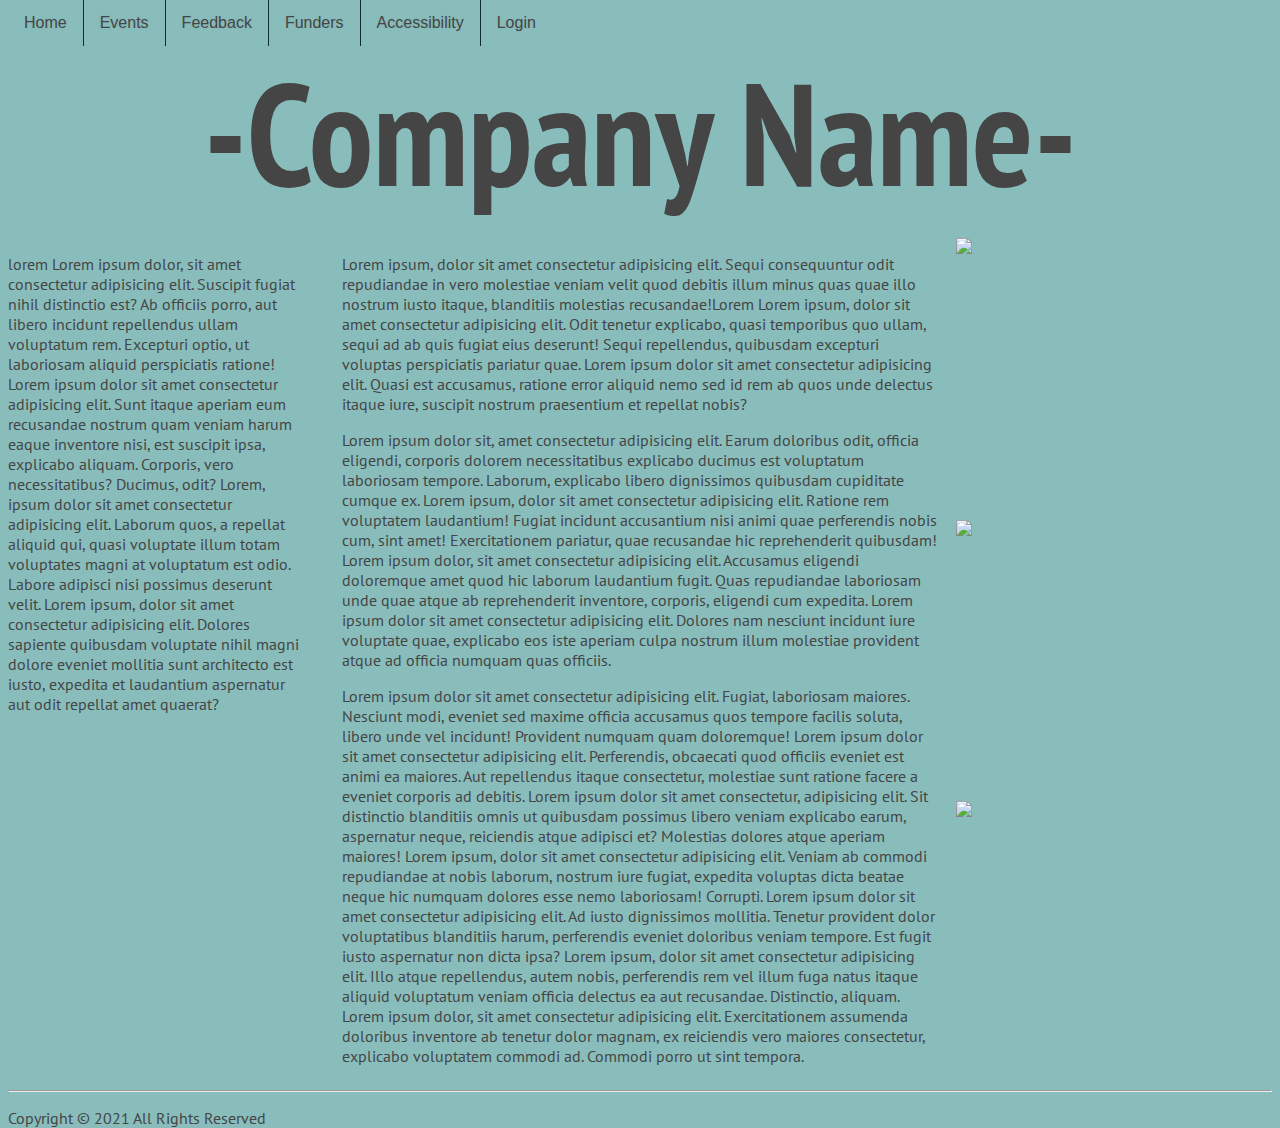
==== webdev/index.html @ 019388ef "stage" ====
<!DOCTYPE html>
<html>
    <head>
        <link rel="stylesheet" href="style.css"/>
        <script src="script.js"></script>
        <style>
          @import url('https://fonts.googleapis.com/css2?family=PT+Sans+Narrow&display=swap');
        </style>
        <style>
          @import url('https://fonts.googleapis.com/css2?family=PT+Sans&display=swap');
          </style>

    </head>

    <body>
        <ul>
            <li><a href="index.html">Home</a></li>
            <li><a href="events.html">Events</a></li>
            <li><a href="feedback.html">Feedback</a></li>
            <li><a href="funders.html">Funders</a></li>
            <li><a href="access.html">Accessibility</a></li>
            <li><a href="login.html">Login</a></li>
        </ul>
        

        
        <br>
        <h1>-Company Name-</h1>

        <div class="grid-container">
            <div class="main">
              <p>Lorem ipsum, dolor sit amet consectetur adipisicing elit. Sequi consequuntur odit repudiandae in vero molestiae veniam velit quod debitis illum minus quas quae illo nostrum iusto itaque, blanditiis molestias recusandae!Lorem Lorem ipsum, dolor sit amet consectetur adipisicing elit. Odit tenetur explicabo, quasi temporibus quo ullam, sequi ad ab quis fugiat eius deserunt! Sequi repellendus, quibusdam excepturi voluptas perspiciatis pariatur quae. Lorem ipsum dolor sit amet consectetur adipisicing elit. Quasi est accusamus, ratione error aliquid nemo sed id rem ab quos unde delectus itaque iure, suscipit nostrum praesentium et repellat nobis? </p>
              <p>Lorem ipsum dolor sit, amet consectetur adipisicing elit. Earum doloribus odit, officia eligendi, corporis dolorem necessitatibus explicabo ducimus est voluptatum laboriosam tempore. Laborum, explicabo libero dignissimos quibusdam cupiditate cumque ex. Lorem ipsum, dolor sit amet consectetur adipisicing elit. Ratione rem voluptatem laudantium! Fugiat incidunt accusantium nisi animi quae perferendis nobis cum, sint amet! Exercitationem pariatur, quae recusandae hic reprehenderit quibusdam! Lorem ipsum dolor, sit amet consectetur adipisicing elit. Accusamus eligendi doloremque amet quod hic laborum laudantium fugit. Quas repudiandae laboriosam unde quae atque ab reprehenderit inventore, corporis, eligendi cum expedita. Lorem ipsum dolor sit amet consectetur adipisicing elit. Dolores nam nesciunt incidunt iure voluptate quae, explicabo eos iste aperiam culpa nostrum illum molestiae provident atque ad officia numquam quas officiis.</p>
              <p>Lorem ipsum dolor sit amet consectetur adipisicing elit. Fugiat, laboriosam maiores. Nesciunt modi, eveniet sed maxime officia accusamus quos tempore facilis soluta, libero unde vel incidunt! Provident numquam quam doloremque! Lorem ipsum dolor sit amet consectetur adipisicing elit. Perferendis, obcaecati quod officiis eveniet est animi ea maiores. Aut repellendus itaque consectetur, molestiae sunt ratione facere a eveniet corporis ad debitis. Lorem ipsum dolor sit amet consectetur, adipisicing elit. Sit distinctio blanditiis omnis ut quibusdam possimus libero veniam explicabo earum, aspernatur neque, reiciendis atque adipisci et? Molestias dolores atque aperiam maiores! Lorem ipsum, dolor sit amet consectetur adipisicing elit. Veniam ab commodi repudiandae at nobis laborum, nostrum iure fugiat, expedita voluptas dicta beatae neque hic numquam dolores esse nemo laboriosam! Corrupti. Lorem ipsum dolor sit amet consectetur adipisicing elit. Ad iusto dignissimos mollitia. Tenetur provident dolor voluptatibus blanditiis harum, perferendis eveniet doloribus veniam tempore. Est fugit iusto aspernatur non dicta ipsa? Lorem ipsum, dolor sit amet consectetur adipisicing elit. Illo atque repellendus, autem nobis, perferendis rem vel illum fuga natus itaque aliquid voluptatum veniam officia delectus ea aut recusandae. Distinctio, aliquam. Lorem ipsum dolor, sit amet consectetur adipisicing elit. Exercitationem assumenda doloribus inventore ab tenetur dolor magnam, ex reiciendis vero maiores consectetur, explicabo voluptatem commodi ad. Commodi porro ut sint tempora.</p>
            </div>
            <div class="right1">
              <img src="img/engaged.jpg" class="seminar-img-exception">
            </div>
            <div class="right2">
              <img src="img/language.jpg" class="seminar-img">
            </div>
            <div class="right3">
              <img src="img/seminar.jpg"  class="seminar-img">
            </div>
            <div class="left">
                <p>lorem Lorem ipsum dolor, sit amet consectetur adipisicing elit. Suscipit fugiat nihil distinctio est? Ab officiis porro, aut libero incidunt repellendus ullam voluptatum rem. Excepturi optio, ut laboriosam aliquid perspiciatis ratione! Lorem ipsum dolor sit amet consectetur adipisicing elit. Sunt itaque aperiam eum recusandae nostrum quam veniam harum eaque inventore nisi, est suscipit ipsa, explicabo aliquam. Corporis, vero necessitatibus? Ducimus, odit? Lorem, ipsum dolor sit amet consectetur adipisicing elit. Laborum quos, a repellat aliquid qui, quasi voluptate illum totam voluptates magni at voluptatum est odio. Labore adipisci nisi possimus deserunt velit. Lorem ipsum, dolor sit amet consectetur adipisicing elit. Dolores sapiente quibusdam voluptate nihil magni dolore eveniet mollitia sunt architecto est iusto, expedita et laudantium aspernatur aut odit repellat amet quaerat?</p>
            </div>
          </div>
     
            <!-- Site footer -->
    <footer class="site-footer">
        <div>
          <div class="row">
          </div>
          <hr>
        </div>
        <div>
          <div class="row">
            <div>
              <p class="copyright-text">Copyright &copy; 2021 All Rights Reserved</p>
              
            </div>
          </div>
        </div>
    </footer>
        
        
    </body>
</html>
---- webdev/style.css ----
html{
  /*background: rgb(255,255,255);
  background: linear-gradient(180deg, rgba(255,255,255,1) 0%, rgba(255,255,255,1) 46%, rgba(250,218,255,1) 100%);
  */
    box-sizing: border-box;
    height: 100%;
    width: 100%;
    background: #88bdbc;
    
}

.survey-body{
  background: white;
}


 
 h1{
    font-family: 'PT Sans Narrow', sans-serif;
     color: #454545;
     text-align: center;
     margin-top: 1%;
     margin-bottom: 1%;
     font-size: 9em;
 }
 
 .grid-container {
    display: grid;
    grid-template-columns: 1fr 1fr 1fr 1fr;
    grid-template-rows: 1fr 1fr 1fr;
    gap: 0px 0px;
    grid-template-areas:
      "left main main right1"
      "left main main right2"
      "left main main right3";
  }
  .main {
     grid-area: main;
     margin-left: 2vh; 
     margin-right: 2vh;
  }
  .right1 { grid-area: right1; }
  .right2 { grid-area: right2; }
  .right3 { grid-area: right3; }
  .left {
     grid-area: left;
     margin-right: 2vh; 
  }

.seminar-img-exception{
    width: 100%;
    height: auto;

}

.seminar-img{
    width: 100%;
    height: auto;
}

 p{
  font-family: 'PT Sans', sans-serif;
    color: #454545;
 }
 
 ul{
     list-style-type: none;
     margin: 0;
     padding: 0;
     overflow: hidden;
     background-color: #88bdbc;
 
     position: fixed;
     top: 0;
     width: 100%;
 }
 
 li{
    font-family: 'Ubuntu', sans-serif;
     float: left;
     border-right: 1px solid #112d32;
 }
 
 li:last-child{
     border-right: none;
 }
 
 li a{
     display: block;
     color: #454545;
     text-align: center;
     padding: 14px 16px;
     text-decoration: none;
 }
 
 li a:hover{
     background-color: #254e58;
     color: white;
 }
 
 .active{
     background-color: #4caf50;
 }

.adminlogin{
    background-color: #F3EBF6;
    font-family: 'Ubuntu', sans-serif;
}

.login_container{
    background-color: #FFFFFF;
    width: 400px;
    height: 400px;
    margin: 7em auto;
    border-radius: 1.5em;
    box-shadow: 0px 11px 35px 2px rgba(0, 0, 0, 0.14);
}

.sign{
    padding-top: 40px;
    color: #8C55AA;
    font-family: 'Ubuntu', sans-serif;
    font-weight: bold;
    font-size: 23px;
}

.username{
    width: 76%;
    color: rgb(38, 50, 56);
    font-weight: 700;
    font-size: 14px;
    letter-spacing: 1px;
    background: rgba(136, 126, 126, 0.04);
    padding: 10px 20px;
    border: none;
    border-radius: 20px;
    outline: none;
    box-sizing: border-box;
    border: 2px solid rgba(0, 0, 0, 0.02);
    margin-bottom: 50px;
    margin-left: 46px;
    text-align: center;
    margin-bottom: 27px;
    font-family: 'Ubuntu', sans-serif;
}

form.loginform{
    padding-top: 40px;
}

.password{
    width: 76%;
    color: rgb(38, 50, 56);
    font-weight: 700;
    font-size: 14px;
    letter-spacing: 1px;
    background: rgba(136, 126, 126, 0.04);
    padding: 10px 20px;
    border: none;
    border-radius: 20px;
    outline: none;
    box-sizing: border-box;
    border: 2px solid rgba(0, 0, 0, 0.02);
    margin-bottom: 50px;
    margin-left: 46px;
    text-align: center;
    margin-bottom: 27px;
    font-family: 'Ubuntu', sans-serif;
}

.username:focus, .password:focus{
    border: 2px solid rgba(0, 0, 0, 0.18) !important;
}

.submit{
    cursor: pointer;
    border-radius: 5em;
    color: #fff;
    background: linear-gradient(to right, #9C27B0, #E040FB);
    border: 0;
    padding-left: 40px;
    padding-right: 40px;
    padding-bottom: 10px;
    padding-top: 10px;
    font-family: 'Ubuntu', sans-serif;
    margin-left: 35%;
    font-size: 13px;
    box-shadow: 0 0 20px 1px rgba(0, 0, 0, 0.04);
}

.forgot{
    text-shadow: 0px 0px 3px rgba(117, 117, 117, 0.12);
    color: #E1BEE7;
    padding-top: 15px;
}

a{
    text-shadow: 0px 0px 3px rgba(117, 117, 117, 0.12);
        color: #E1BEE7;
        padding-top: 15px;
}

/*      EVENT BUTTONS       */


.buttons{
    display: flex;
    flex-direction: row;
    flex-wrap: wrap;
    justify-content: center;
    text-align: center;
    width: 100%;
    height: 100%;
    margin: 0 auto;
}

.container {
    align-items: center;
    display: flex;
    flex-direction: column;
    justify-content: center;
    text-align: center;
    
    padding:  40px 0px;
    width: 240px;
  }

.btn {
    letter-spacing: 0.1em;
    cursor: pointer;
    font-size: 14px;
    font-weight: 400;
    line-height: 45px;
    max-width: 360px;
    position: relative;
    text-decoration: none;
    text-transform: uppercase;
    width: 100%;
  }

  .btn:hover {
    text-decoration: none;
  }

  .effect01 {
    color: #FFF;
    border: 4px solid #000;
    box-shadow:0px 0px 0px 1px #000 inset;
    background-color: #000;
    overflow: hidden;
    position: relative;
    transition: all 0.3s ease-in-out;
  }

  .effect01:hover {
    border: 4px solid #666;
    background-color: #FFF;
    box-shadow:0px 0px 0px 4px #EEE inset;
  }

  .effect01 span {
    transition: all 0.2s ease-out;
    z-index: 2;
  }
  .effect01:hover span{
    letter-spacing: 0.13em;
    color: #333;
  }

  .effect01:after {
    background: #FFF;
    border: 0px solid #000;
    content: "";
    height: 155px;
    left: -75px;
    opacity: .8;
    position: absolute;
    top: -50px;
    -webkit-transform: rotate(35deg);
            transform: rotate(35deg);
    width: 50px;
    transition: all 1s cubic-bezier(0.075, 0.82, 0.165, 1);/*easeOutCirc*/
    z-index: 1;
  }
  .effect01:hover:after {
    background: #FFF;
    border: 20px solid #000;
    opacity: 0;
    left: 120%;
    -webkit-transform: rotate(40deg);
            transform: rotate(40deg);
  }
/*=============================*/

.eb{
    font-family: 'Lato', sans-serif;
    letter-spacing: .02rem;
    cursor: pointer;
    background: transparent;
    border: .5rem solid currentColor;
    padding: 1.5rem 2rem;
    font-size: 2.2rem;
    color: #06c17f;
    position: relative;
    transition: color .3s;
}

.eb:hover{
    color: pink;

}

.eb:active{
    border-width: .5rem / 2;
}

span{
    position: relative;
    z-index: 2;
}

span::before, span::after{
    content: '';
    position: absolute;
    z-index: 1;
    transition: all .3s
}



/*  FOOTER STYLE */

.footer-link{

}



/*  NAVBAR STYLE */


/*  ACC LIST */


/*  SURVEY STYLE */

.inputGroup{
    background-color: #fff;
    display: block;
    margin: 10px 0;
    position: relative;
  }
.inputGroup label {
    padding: 12px 30px;
    width: 100%;
    display: block;
    text-align: left;
    color: #3C454C;
    cursor: pointer;
    position: relative;
    z-index: 2;
    transition: color 200ms ease-in;
    overflow: hidden;
  }
.inputGroup label:before {
    width: 10px;
    height: 10px;
    border-radius: 50%;
    content: '';
    background-color: #5562eb;
    position: absolute;
    left: 50%;
    top: 50%;
    transform: translate(-50%, -50%) scale3d(1, 1, 1);
    transition: all 300ms cubic-bezier(0.4, 0, 0.2, 1);
    opacity: 0;
    z-index: -1;
  }
.inputGroup label:after {
    width: 32px;
    height: 32px;
    content: '';
    border: 2px solid #D1D7DC;
    background-color: #fff;
    background-image: url("data:image/svg+xml,%3Csvg width='32' height='32' viewBox='0 0 32 32' xmlns='http://www.w3.org/2000/svg'%3E%3Cpath d='M5.414 11L4 12.414l5.414 5.414L20.828 6.414 19.414 5l-10 10z' fill='%23fff' fill-rule='nonzero'/%3E%3C/svg%3E ");
    background-repeat: no-repeat;
    background-position: 2px 3px;
    border-radius: 50%;
    z-index: 2;
    position: absolute;
    right: 30px;
    top: 50%;
    transform: translateY(-50%);
    cursor: pointer;
    transition: all 200ms ease-in;
  }
.inputGroup input:checked ~ label {
    color: #fff;
  }
.inputGroup input:checked ~ label:before {
    transform: translate(-50%, -50%) scale3d(56, 56, 1);
    opacity: 1;
  }
.inputGroup input:checked ~ label:after {
    background-color: #54E0C7;
    border-color: #54E0C7;
  }
.inputGroup input {
    width: 32px;
    height: 32px;
    order: 1;
    z-index: 2;
    position: absolute;
    right: 30px;
    top: 50%;
    transform: translateY(-50%);
    cursor: pointer;
    visibility: hidden;
  }
.form {
    padding: 0 16px;
    max-width: 550px;
    margin: 50px auto;
    font-size: 18px;
    font-weight: 600;
    line-height: 36px;
  }
 
 
code {
    background-color: #9AA3AC;
    padding: 0 8px;
  }
  

  /*    SURVEY TEXTBOX  */

.textbox {
    position: relative;
    padding: 15px 0 0;
    margin-top: 10px;
    width: 50%;
  }

.textbox-field {
    font-family: inherit;
    width: 100%;
    border: 0;
    border-bottom: 2px solid #9b9b9b;
    outline: 0;
    font-size: 1.3rem;
    color: #000;
    padding: 7px 0;
    background: transparent;
    transition: border-color 0.2s; 
  } 

  .textbox-field::placeholder{
      color:transparent;
}

.textbox-field:placeholder-shown ~ .textbox-label{
    font-size: 1.3rem;
    cursor: text;
    top: 20px;
}

.textbox-label{
    position: absolute;
    top: 0;
    display: block;
    transition: 0.2s;
    font-size: 1rem;
    color: #9b9b9b;
  }

.textbox-field:focus ~ .textbox-label{
    position: absolute;
  top: 0;
  display: block;
  transition: 0.2s;
  font-size: 1rem;
  color: #11998e;
  font-weight: 700;

    }

.textbox-field:required, .textbox-field:invalid {
        box-shadow: none;
      }


.ol-acc{
    list-style: none;
    counter-reset: steps;
}      
.ol-acc .list-acc{
    counter-increment: steps;

}

.ol-acc .list-acc::before{
    content: counter(steps);
  margin-right: 0.5rem;
  background: #ff6f00;
  color: white;
  width: 1.2em;
  height: 1.2em;
  border-radius: 50%;
  display: inline-grid;
  place-items: center;
  line-height: 1.2em;
}

.ol-acc .ol-acc .list-acc::before{
    background: darkorchid;
}
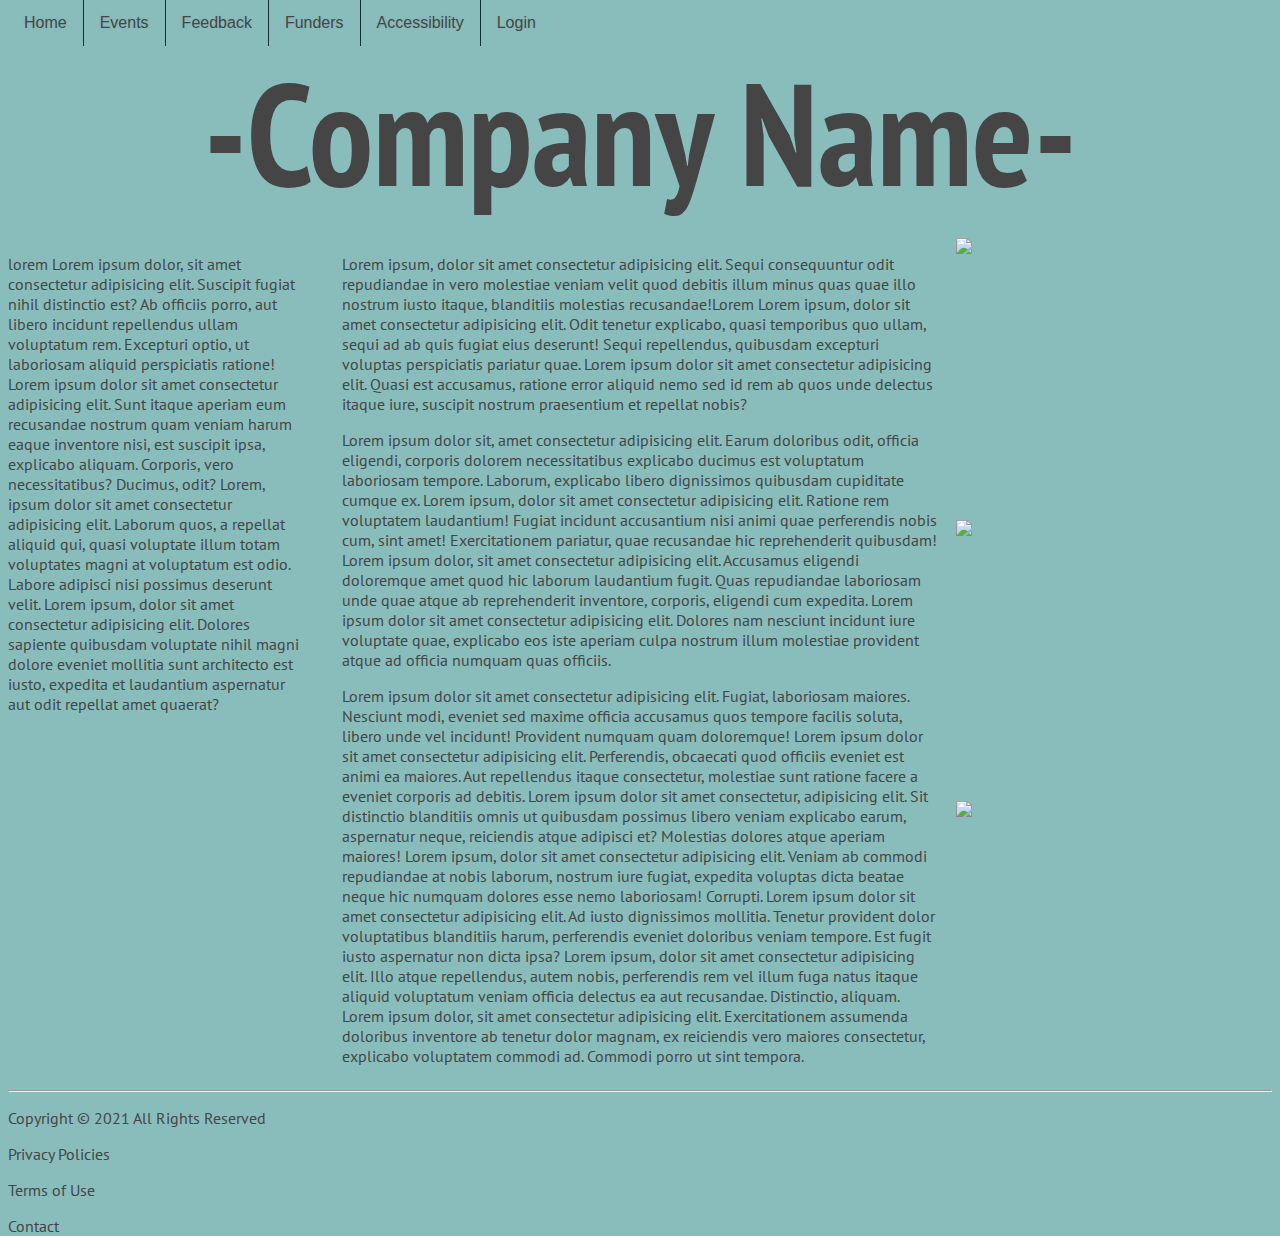
==== commit 2161cec2: "Update index.html" ====
--- a/webdev/index.html
+++ b/webdev/index.html
@@ -25,7 +25,10 @@
 
         
         <br>
-        <h1>-Company Name-</h1>
+        <div class="page-title">
+          <h1>-Company Name-</h1>
+        </div>
+        
 
         <div class="grid-container">
             <div class="main">
@@ -58,7 +61,11 @@
           <div class="row">
             <div>
               <p class="copyright-text">Copyright &copy; 2021 All Rights Reserved</p>
-              
+              <div class="bottom-footer">
+                <p class="footer-link">Privacy Policies</p>
+                <p class="footer-link">Terms of Use</p>
+                <p class="footer-link">Contact</p>
+              </div>
             </div>
           </div>
         </div>
@@ -66,4 +73,4 @@
         
         
     </body>
-</html>+</html>
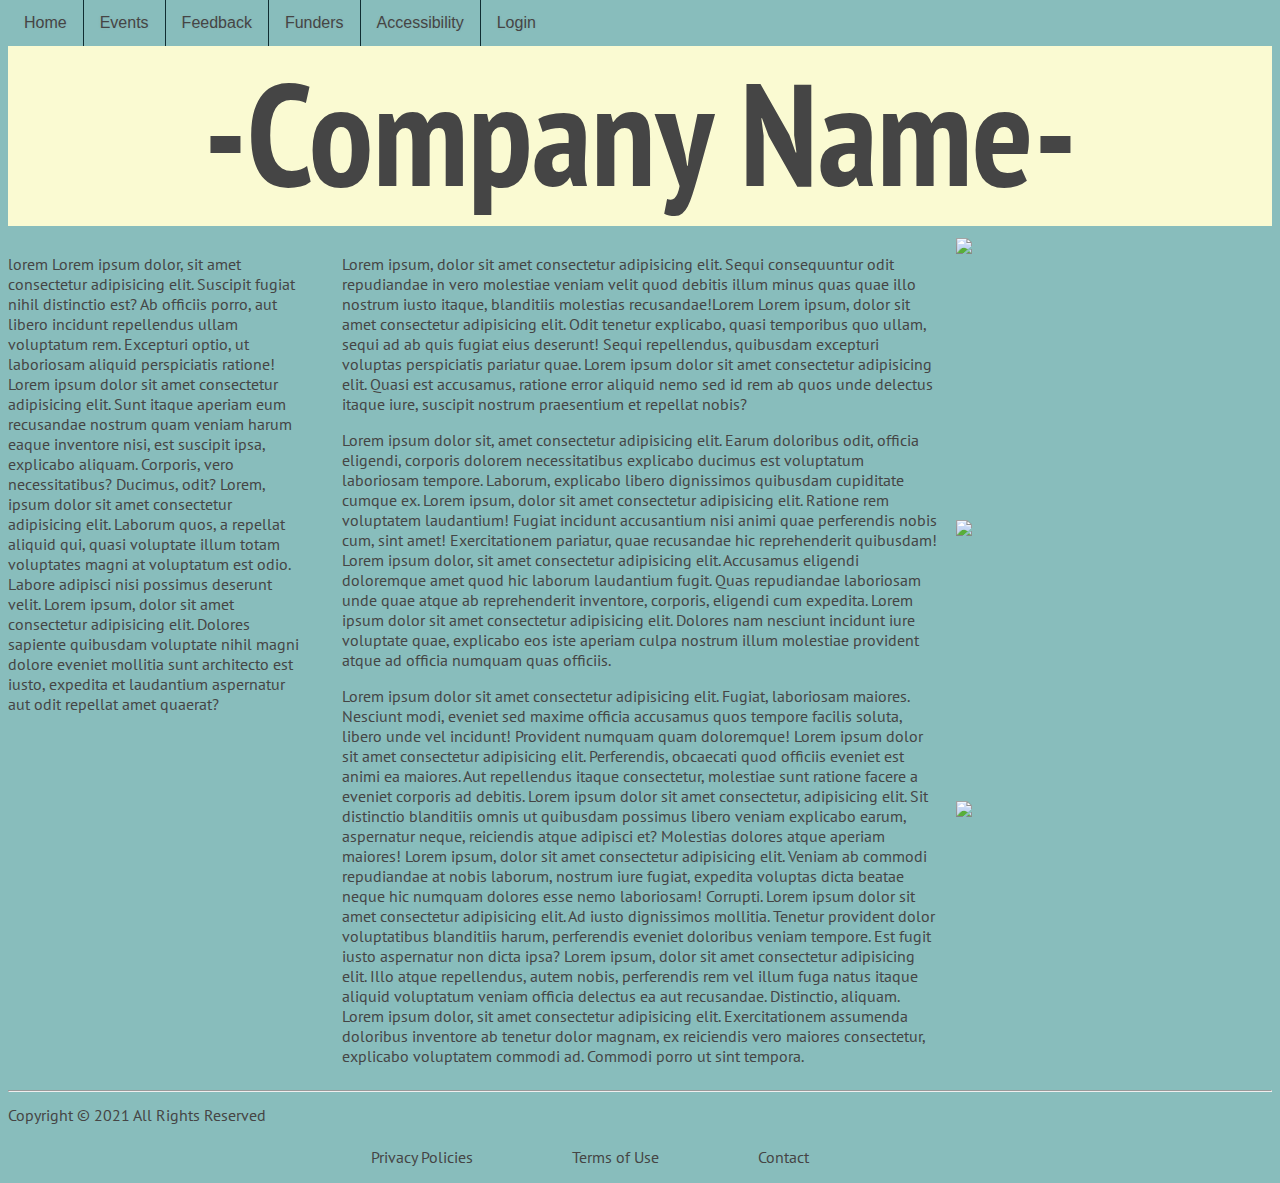
==== commit 14540bda: "G" ====
--- a/webdev/index.html
+++ b/webdev/index.html
@@ -73,4 +73,4 @@
         
         
     </body>
-</html>
+</html>--- a/webdev/style.css
+++ b/webdev/style.css
@@ -1,30 +1,210 @@
+/*  ======================
+    HTML ELEMENTS
+    ======================  */
+
 html{
-  /*background: rgb(255,255,255);
-  background: linear-gradient(180deg, rgba(255,255,255,1) 0%, rgba(255,255,255,1) 46%, rgba(250,218,255,1) 100%);
-  */
     box-sizing: border-box;
     height: 100%;
     width: 100%;
     background: #88bdbc;
-    
-}
-
-.survey-body{
-  background: white;
-}
-
-
+}
+
+p{
+  font-family: 'PT Sans', sans-serif;
+  color: #454545;
+}
+
+h1{
+  font-family: 'PT Sans Narrow', sans-serif;
+   color: #454545;
+   text-align: center;
+   margin-top: 1%;
+   margin-bottom: 1%;
+   font-size: 9em;
+}
+
+h2{
+
+}
+
+h3{
+  font-family: 'Questrial', sans-serif;
+}
+
+/*  ======================
+    NAVIGATION BAR ON TOP OF PAGES
+    ======================    */
+
+
+ul{
+  list-style-type: none;
+  margin: 0;
+  padding: 0;
+  overflow: hidden;
+    background-color: #88bdbc;
+  
+  position: fixed;
+  top: 0;
+  width: 100%;
+  }
+  
+  li{
+     font-family: 'Ubuntu', sans-serif;
+      float: left;
+      border-right: 1px solid #112d32;
+  }
+  
+  li:last-child{
+      border-right: none;
+  }
+  
+  li a{
+      display: block;
+      color: #454545;
+      text-align: center;
+      padding: 14px 16px;
+      text-decoration: none;
+  }
+  
+  li a:hover{
+      background-color: #254e58;
+      color: white;
+  }
  
- h1{
-    font-family: 'PT Sans Narrow', sans-serif;
-     color: #454545;
-     text-align: center;
-     margin-top: 1%;
-     margin-bottom: 1%;
-     font-size: 9em;
- }
+  /*  ===============
+      PAGE TITLES 
+      ===============
+                      */
+
+  .page-title{
+    background-color: lightgoldenrodyellow;
+  }
+
+  /*  ==============
+      PAGE FOOTERS
+      ==============
+                      */
+
+  .site-footer{
+  
+}
+
+.copyright-text{
+  margin-bottom: 1%;
+  margin-top: 1%;
+
+}
+.footer-link{
+  
+  margin-top: 1%;
+  display: inline-block;
+  margin-left: 5%;
+  margin-right: 5%;
+
+}
+
+.bottom-footer{
+  margin-left: 25%;
+}
+
+
+/*  ===============
+    BUTTONS ON EVENT PAGE
+    ===============       */
+
+    .buttons{
+      display: flex;
+      flex-direction: row;
+      flex-wrap: wrap;
+      justify-content: center;
+      text-align: center;
+      width: 100%;
+      height: 100%;
+      margin: 0 auto;
+  }
+  
+  .container {
+      align-items: center;
+      display: flex;
+      flex-direction: column;
+      justify-content: center;
+      text-align: center;
+      
+      padding:  40px 0px;
+      width: 240px;
+    }
+  
+  .btn {
+      letter-spacing: 0.1em;
+      cursor: pointer;
+      font-size: 14px;
+      font-weight: 400;
+      line-height: 45px;
+      max-width: 360px;
+      position: relative;
+      text-decoration: none;
+      text-transform: uppercase;
+      width: 100%;
+    }
+  
+    .btn:hover {
+      text-decoration: none;
+    }
+  
+    .effect01 {
+      color: #FFF;
+      border: 4px solid #000;
+      box-shadow:0px 0px 0px 1px #000 inset;
+      background-color: #000;
+      overflow: hidden;
+      position: relative;
+      transition: all 0.3s ease-in-out;
+    }
+  
+    .effect01:hover {
+      border: 4px solid #666;
+      background-color: #FFF;
+      box-shadow:0px 0px 0px 4px #EEE inset;
+    }
+  
+    .effect01 span {
+      transition: all 0.2s ease-out;
+      z-index: 2;
+    }
+    .effect01:hover span{
+      letter-spacing: 0.13em;
+      color: #333;
+    }
+  
+    .effect01:after {
+      background: #FFF;
+      border: 0px solid #000;
+      content: "";
+      height: 155px;
+      left: -75px;
+      opacity: .8;
+      position: absolute;
+      top: -50px;
+      -webkit-transform: rotate(35deg);
+              transform: rotate(35deg);
+      width: 50px;
+      transition: all 1s cubic-bezier(0.075, 0.82, 0.165, 1);/*easeOutCirc*/
+      z-index: 1;
+    }
+    .effect01:hover:after {
+      background: #FFF;
+      border: 20px solid #000;
+      opacity: 0;
+      left: 120%;
+      -webkit-transform: rotate(40deg);
+              transform: rotate(40deg);
+    }
+
+    /*  ===================
+        DIV STYLES OF INDEX PAGE
+        ===================   */
  
- .grid-container {
+  .grid-container {
     display: grid;
     grid-template-columns: 1fr 1fr 1fr 1fr;
     grid-template-rows: 1fr 1fr 1fr;
@@ -57,261 +237,261 @@
     width: 100%;
     height: auto;
 }
-
- p{
-  font-family: 'PT Sans', sans-serif;
-    color: #454545;
- }
- 
- ul{
-     list-style-type: none;
-     margin: 0;
-     padding: 0;
-     overflow: hidden;
-     background-color: #88bdbc;
- 
-     position: fixed;
-     top: 0;
-     width: 100%;
- }
- 
- li{
-    font-family: 'Ubuntu', sans-serif;
-     float: left;
-     border-right: 1px solid #112d32;
- }
- 
- li:last-child{
-     border-right: none;
- }
- 
- li a{
-     display: block;
-     color: #454545;
-     text-align: center;
-     padding: 14px 16px;
-     text-decoration: none;
- }
- 
- li a:hover{
-     background-color: #254e58;
-     color: white;
- }
- 
- .active{
-     background-color: #4caf50;
- }
+    
+/*    ====================
+      ADMINISTRATOR LOGIN FORM
+      ====================
+*/
 
 .adminlogin{
-    background-color: #F3EBF6;
-    font-family: 'Ubuntu', sans-serif;
+  background-color: #88bdbc;
+  font-family: 'Ubuntu', sans-serif;
 }
 
 .login_container{
-    background-color: #FFFFFF;
-    width: 400px;
-    height: 400px;
-    margin: 7em auto;
-    border-radius: 1.5em;
-    box-shadow: 0px 11px 35px 2px rgba(0, 0, 0, 0.14);
+  background-color: #FFFFFF;
+  width: 400px;
+  height: 400px;
+  margin: 7em auto;
+  border-radius: 1.5em;
+  box-shadow: 0px 11px 35px 2px rgba(0, 0, 0, 0.14);
 }
 
 .sign{
-    padding-top: 40px;
-    color: #8C55AA;
-    font-family: 'Ubuntu', sans-serif;
-    font-weight: bold;
-    font-size: 23px;
+  padding-top: 40px;
+  color: blue;
+  font-family: 'Ubuntu', sans-serif;
+  font-weight: bold;
+  font-size: 23px;
 }
 
 .username{
-    width: 76%;
-    color: rgb(38, 50, 56);
-    font-weight: 700;
-    font-size: 14px;
-    letter-spacing: 1px;
-    background: rgba(136, 126, 126, 0.04);
-    padding: 10px 20px;
-    border: none;
-    border-radius: 20px;
-    outline: none;
-    box-sizing: border-box;
-    border: 2px solid rgba(0, 0, 0, 0.02);
-    margin-bottom: 50px;
-    margin-left: 46px;
-    text-align: center;
-    margin-bottom: 27px;
-    font-family: 'Ubuntu', sans-serif;
+  width: 76%;
+  color: rgb(38, 50, 56);
+  font-weight: 700;
+  font-size: 14px;
+  letter-spacing: 1px;
+  background: rgba(136, 126, 126, 0.04);
+  padding: 10px 20px;
+  border: none;
+  border-radius: 20px;
+  outline: none;
+  box-sizing: border-box;
+  border: 2px solid rgba(0, 0, 0, 0.02);
+  margin-bottom: 50px;
+  margin-left: 46px;
+  text-align: center;
+  margin-bottom: 27px;
+  font-family: 'Ubuntu', sans-serif;
 }
 
 form.loginform{
-    padding-top: 40px;
+  padding-top: 40px;
 }
 
 .password{
-    width: 76%;
-    color: rgb(38, 50, 56);
-    font-weight: 700;
-    font-size: 14px;
-    letter-spacing: 1px;
-    background: rgba(136, 126, 126, 0.04);
-    padding: 10px 20px;
-    border: none;
-    border-radius: 20px;
-    outline: none;
-    box-sizing: border-box;
-    border: 2px solid rgba(0, 0, 0, 0.02);
-    margin-bottom: 50px;
-    margin-left: 46px;
-    text-align: center;
-    margin-bottom: 27px;
-    font-family: 'Ubuntu', sans-serif;
+  width: 76%;
+  color: rgb(38, 50, 56);
+  font-weight: 700;
+  font-size: 14px;
+  letter-spacing: 1px;
+  background: rgba(136, 126, 126, 0.04);
+  padding: 10px 20px;
+  border: none;
+  border-radius: 20px;
+  outline: none;
+  box-sizing: border-box;
+  border: 2px solid rgba(0, 0, 0, 0.02);
+  margin-bottom: 50px;
+  margin-left: 46px;
+  text-align: center;
+  margin-bottom: 27px;
+  font-family: 'Ubuntu', sans-serif;
 }
 
 .username:focus, .password:focus{
-    border: 2px solid rgba(0, 0, 0, 0.18) !important;
+  border: 2px solid rgba(0, 0, 0, 0.18) !important;
 }
 
 .submit{
-    cursor: pointer;
-    border-radius: 5em;
-    color: #fff;
-    background: linear-gradient(to right, #9C27B0, #E040FB);
-    border: 0;
-    padding-left: 40px;
-    padding-right: 40px;
-    padding-bottom: 10px;
-    padding-top: 10px;
-    font-family: 'Ubuntu', sans-serif;
-    margin-left: 35%;
-    font-size: 13px;
-    box-shadow: 0 0 20px 1px rgba(0, 0, 0, 0.04);
+  cursor: pointer;
+  border-radius: 5em;
+  color: #fff;
+  background: linear-gradient(to right top, #0000ff, #1f25e5, #3133cb, #3d3caf, #464393);
+  border: 0;
+  padding-left: 40px;
+  padding-right: 40px;
+  padding-bottom: 10px;
+  padding-top: 10px;
+  font-family: 'Ubuntu', sans-serif;
+  margin-left: 35%;
+  font-size: 13px;
+  box-shadow: 0 0 20px 1px rgba(0, 0, 0, 0.04);
 }
 
 .forgot{
-    text-shadow: 0px 0px 3px rgba(117, 117, 117, 0.12);
-    color: #E1BEE7;
-    padding-top: 15px;
+  
+  color: blue;
+  padding-top: 15px;
 }
 
 a{
-    text-shadow: 0px 0px 3px rgba(117, 117, 117, 0.12);
-        color: #E1BEE7;
-        padding-top: 15px;
-}
-
-/*      EVENT BUTTONS       */
-
-
-.buttons{
-    display: flex;
-    flex-direction: row;
-    flex-wrap: wrap;
-    justify-content: center;
-    text-align: center;
-    width: 100%;
-    height: 100%;
-    margin: 0 auto;
-}
-
-.container {
-    align-items: center;
-    display: flex;
-    flex-direction: column;
-    justify-content: center;
-    text-align: center;
-    
-    padding:  40px 0px;
-    width: 240px;
-  }
-
-.btn {
-    letter-spacing: 0.1em;
-    cursor: pointer;
-    font-size: 14px;
-    font-weight: 400;
-    line-height: 45px;
-    max-width: 360px;
-    position: relative;
-    text-decoration: none;
-    text-transform: uppercase;
-    width: 100%;
-  }
-
-  .btn:hover {
-    text-decoration: none;
-  }
-
-  .effect01 {
-    color: #FFF;
-    border: 4px solid #000;
-    box-shadow:0px 0px 0px 1px #000 inset;
-    background-color: #000;
-    overflow: hidden;
-    position: relative;
-    transition: all 0.3s ease-in-out;
-  }
-
-  .effect01:hover {
-    border: 4px solid #666;
-    background-color: #FFF;
-    box-shadow:0px 0px 0px 4px #EEE inset;
-  }
-
-  .effect01 span {
-    transition: all 0.2s ease-out;
-    z-index: 2;
-  }
-  .effect01:hover span{
-    letter-spacing: 0.13em;
-    color: #333;
-  }
-
-  .effect01:after {
-    background: #FFF;
-    border: 0px solid #000;
-    content: "";
-    height: 155px;
-    left: -75px;
-    opacity: .8;
-    position: absolute;
-    top: -50px;
-    -webkit-transform: rotate(35deg);
-            transform: rotate(35deg);
-    width: 50px;
-    transition: all 1s cubic-bezier(0.075, 0.82, 0.165, 1);/*easeOutCirc*/
-    z-index: 1;
-  }
-  .effect01:hover:after {
-    background: #FFF;
-    border: 20px solid #000;
-    opacity: 0;
-    left: 120%;
-    -webkit-transform: rotate(40deg);
-            transform: rotate(40deg);
-  }
-/*=============================*/
-
-.eb{
-    font-family: 'Lato', sans-serif;
-    letter-spacing: .02rem;
-    cursor: pointer;
-    background: transparent;
-    border: .5rem solid currentColor;
-    padding: 1.5rem 2rem;
-    font-size: 2.2rem;
-    color: #06c17f;
-    position: relative;
-    transition: color .3s;
-}
-
-.eb:hover{
-    color: pink;
-
-}
-
-.eb:active{
-    border-width: .5rem / 2;
+  text-shadow: 0px 0px 3px rgba(117, 117, 117, 0.12);
+      color: #E1BEE7;
+      padding-top: 15px;
+}
+
+
+/*    ===============
+      SURVEY FORM
+      ===============
+*/
+
+.textbox {
+  position: relative;
+  padding: 15px 1% 0;
+  margin-top: 10px;
+  width: 30%;
+}
+
+.textbox-field {
+  font-family: inherit;
+  width: 100%;
+  border: 0;
+  border-bottom: 2px solid #9b9b9b;
+  outline: 0;
+  font-size: 1.3rem;
+  color: #000;
+  padding: 7px 0;
+  background: transparent;
+  transition: border-color 0.2s; 
+} 
+
+.textbox-field::placeholder{
+    color:transparent;
+}
+
+.textbox-field:placeholder-shown ~ .textbox-label{
+  font-size: 1.3rem;
+  cursor: text;
+  top: 20px;
+}
+
+.textbox-label{
+  position: absolute;
+  top: 0;
+  display: block;
+  transition: 0.2s;
+  font-size: 1rem;
+  color: #9b9b9b;
+}
+
+.textbox-field:focus ~ .textbox-label{
+  position: absolute;
+top: 0;
+display: block;
+transition: 0.2s;
+font-size: 1rem;
+color: #11998e;
+font-weight: 700;
+
+}
+
+.textbox-field:required, .textbox-field:invalid {
+      box-shadow: none;
+}
+
+.form {
+padding: 0 16px;
+max-width: 550px;
+margin: 50 auto;
+font-size: 18px;
+font-weight: 600;
+line-height: 36px;
+}
+
+.inputGroup{
+  background-color: #fff;
+  display: block;
+  margin: 10px 0;
+  position: relative;
+  font-family: 'Questrial', sans-serif;
+}
+.inputGroup label {
+  padding: 12px 30px;
+  width: 100%;
+  display: block;
+  text-align: left;
+  color: #3C454C;
+  cursor: pointer;
+  position: relative;
+  z-index: 2;
+  transition: color 200ms ease-in;
+  overflow: hidden;
+}
+.inputGroup label:before {
+  width: 10px;
+  height: 10px;
+  border-radius: 50%;
+  content: '';
+  background-color: #5562eb;
+  position: absolute;
+  left: 50%;
+  top: 50%;
+  transform: translate(-50%, -50%) scale3d(1, 1, 1);
+  transition: all 300ms cubic-bezier(0.4, 0, 0.2, 1);
+  opacity: 0;
+  z-index: -1;
+}
+.inputGroup label:after {
+  width: 32px;
+  height: 32px;
+  content: '';
+  border: 2px solid #D1D7DC;
+  background-color: #fff;
+  background-image: url("data:image/svg+xml,%3Csvg width='32' height='32' viewBox='0 0 32 32' xmlns='http://www.w3.org/2000/svg'%3E%3Cpath d='M5.414 11L4 12.414l5.414 5.414L20.828 6.414 19.414 5l-10 10z' fill='%23fff' fill-rule='nonzero'/%3E%3C/svg%3E ");
+  background-repeat: no-repeat;
+  background-position: 2px 3px;
+  border-radius: 50%;
+  z-index: 2;
+  position: absolute;
+  right: 30px;
+  top: 50%;
+  transform: translateY(-50%);
+  cursor: pointer;
+  transition: all 200ms ease-in;
+}
+.inputGroup input:checked ~ label {
+  color: #fff;
+}
+.inputGroup input:checked ~ label:before {
+  transform: translate(-50%, -50%) scale3d(56, 56, 1);
+  opacity: 1;
+}
+.inputGroup input:checked ~ label:after {
+  background-color: #54E0C7;
+  border-color: #54E0C7;
+}
+.inputGroup input {
+  width: 32px;
+  height: 32px;
+  order: 1;
+  z-index: 2;
+  position: absolute;
+  right: 30px;
+  top: 50%;
+  transform: translateY(-50%);
+  cursor: pointer;
+  visibility: hidden;
+}
+
+.survey-body{
+  background: white;
+}
+
+code {
+  background-color: #9AA3AC;
+  padding: 0 8px;
 }
 
 span{
@@ -325,193 +505,3 @@
     z-index: 1;
     transition: all .3s
 }
-
-
-
-/*  FOOTER STYLE */
-
-.footer-link{
-
-}
-
-
-
-/*  NAVBAR STYLE */
-
-
-/*  ACC LIST */
-
-
-/*  SURVEY STYLE */
-
-.inputGroup{
-    background-color: #fff;
-    display: block;
-    margin: 10px 0;
-    position: relative;
-  }
-.inputGroup label {
-    padding: 12px 30px;
-    width: 100%;
-    display: block;
-    text-align: left;
-    color: #3C454C;
-    cursor: pointer;
-    position: relative;
-    z-index: 2;
-    transition: color 200ms ease-in;
-    overflow: hidden;
-  }
-.inputGroup label:before {
-    width: 10px;
-    height: 10px;
-    border-radius: 50%;
-    content: '';
-    background-color: #5562eb;
-    position: absolute;
-    left: 50%;
-    top: 50%;
-    transform: translate(-50%, -50%) scale3d(1, 1, 1);
-    transition: all 300ms cubic-bezier(0.4, 0, 0.2, 1);
-    opacity: 0;
-    z-index: -1;
-  }
-.inputGroup label:after {
-    width: 32px;
-    height: 32px;
-    content: '';
-    border: 2px solid #D1D7DC;
-    background-color: #fff;
-    background-image: url("data:image/svg+xml,%3Csvg width='32' height='32' viewBox='0 0 32 32' xmlns='http://www.w3.org/2000/svg'%3E%3Cpath d='M5.414 11L4 12.414l5.414 5.414L20.828 6.414 19.414 5l-10 10z' fill='%23fff' fill-rule='nonzero'/%3E%3C/svg%3E ");
-    background-repeat: no-repeat;
-    background-position: 2px 3px;
-    border-radius: 50%;
-    z-index: 2;
-    position: absolute;
-    right: 30px;
-    top: 50%;
-    transform: translateY(-50%);
-    cursor: pointer;
-    transition: all 200ms ease-in;
-  }
-.inputGroup input:checked ~ label {
-    color: #fff;
-  }
-.inputGroup input:checked ~ label:before {
-    transform: translate(-50%, -50%) scale3d(56, 56, 1);
-    opacity: 1;
-  }
-.inputGroup input:checked ~ label:after {
-    background-color: #54E0C7;
-    border-color: #54E0C7;
-  }
-.inputGroup input {
-    width: 32px;
-    height: 32px;
-    order: 1;
-    z-index: 2;
-    position: absolute;
-    right: 30px;
-    top: 50%;
-    transform: translateY(-50%);
-    cursor: pointer;
-    visibility: hidden;
-  }
-.form {
-    padding: 0 16px;
-    max-width: 550px;
-    margin: 50px auto;
-    font-size: 18px;
-    font-weight: 600;
-    line-height: 36px;
-  }
- 
- 
-code {
-    background-color: #9AA3AC;
-    padding: 0 8px;
-  }
-  
-
-  /*    SURVEY TEXTBOX  */
-
-.textbox {
-    position: relative;
-    padding: 15px 0 0;
-    margin-top: 10px;
-    width: 50%;
-  }
-
-.textbox-field {
-    font-family: inherit;
-    width: 100%;
-    border: 0;
-    border-bottom: 2px solid #9b9b9b;
-    outline: 0;
-    font-size: 1.3rem;
-    color: #000;
-    padding: 7px 0;
-    background: transparent;
-    transition: border-color 0.2s; 
-  } 
-
-  .textbox-field::placeholder{
-      color:transparent;
-}
-
-.textbox-field:placeholder-shown ~ .textbox-label{
-    font-size: 1.3rem;
-    cursor: text;
-    top: 20px;
-}
-
-.textbox-label{
-    position: absolute;
-    top: 0;
-    display: block;
-    transition: 0.2s;
-    font-size: 1rem;
-    color: #9b9b9b;
-  }
-
-.textbox-field:focus ~ .textbox-label{
-    position: absolute;
-  top: 0;
-  display: block;
-  transition: 0.2s;
-  font-size: 1rem;
-  color: #11998e;
-  font-weight: 700;
-
-    }
-
-.textbox-field:required, .textbox-field:invalid {
-        box-shadow: none;
-      }
-
-
-.ol-acc{
-    list-style: none;
-    counter-reset: steps;
-}      
-.ol-acc .list-acc{
-    counter-increment: steps;
-
-}
-
-.ol-acc .list-acc::before{
-    content: counter(steps);
-  margin-right: 0.5rem;
-  background: #ff6f00;
-  color: white;
-  width: 1.2em;
-  height: 1.2em;
-  border-radius: 50%;
-  display: inline-grid;
-  place-items: center;
-  line-height: 1.2em;
-}
-
-.ol-acc .ol-acc .list-acc::before{
-    background: darkorchid;
-}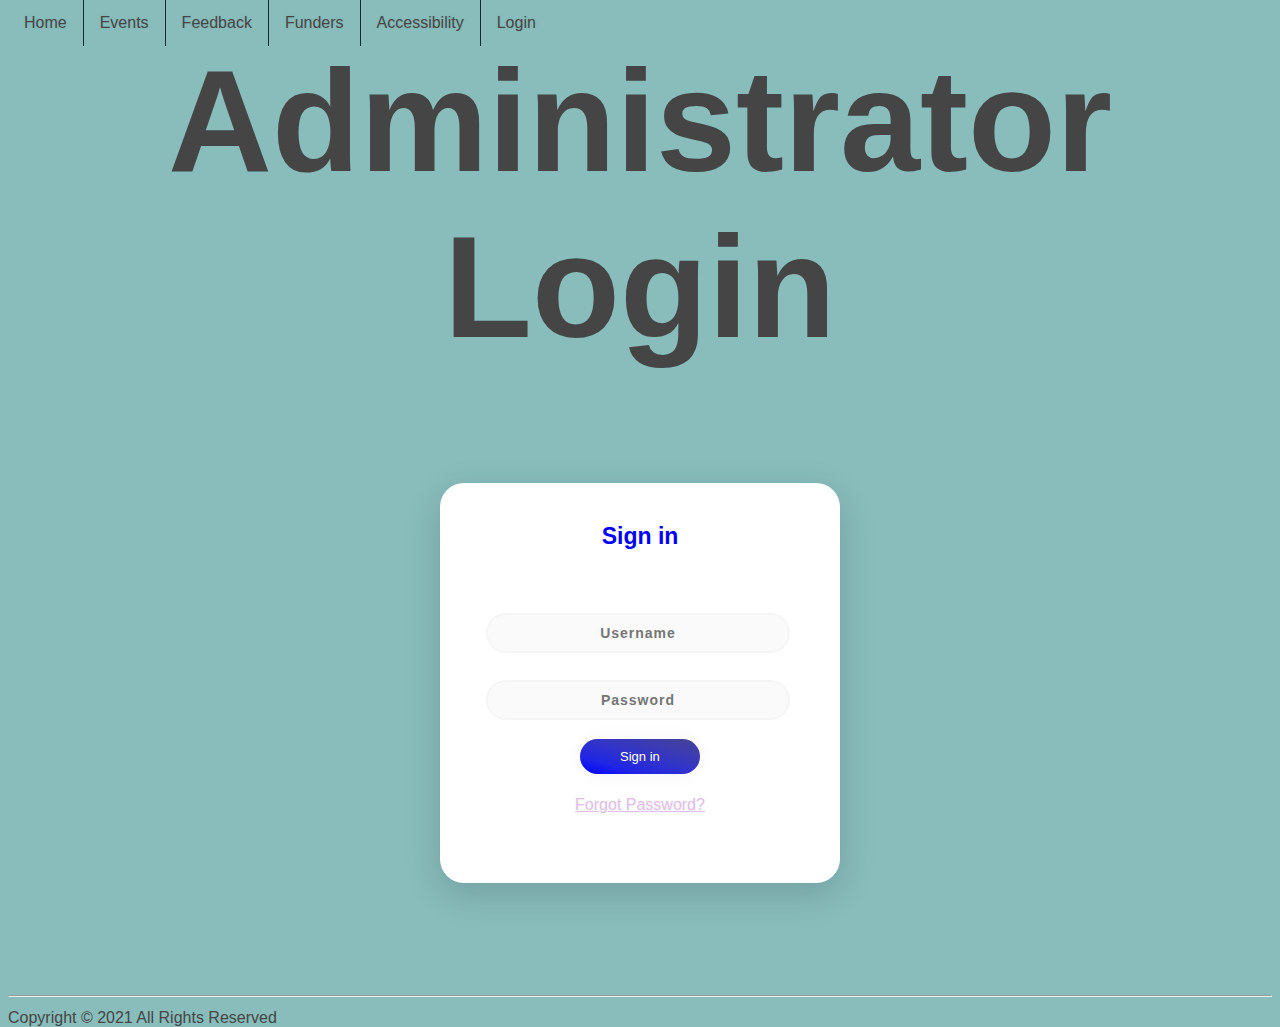
==== commit f370767b: "commented code" ====
--- a/webdev/index.html
+++ b/webdev/index.html
@@ -1,76 +1,48 @@
 <!DOCTYPE html>
-<html>
-    <head>
-        <link rel="stylesheet" href="style.css"/>
-        <script src="script.js"></script>
-        <style>
-          @import url('https://fonts.googleapis.com/css2?family=PT+Sans+Narrow&display=swap');
-        </style>
-        <style>
-          @import url('https://fonts.googleapis.com/css2?family=PT+Sans&display=swap');
-          </style>
+<html lang="en">
+<head>
+    <title>Admin Login</title>
+    <link rel="stylesheet" href="style.css"/>
+    <script src="script.js"></script>
 
-    </head>
+</head>
+<body class="adminlogin">
+    <ul>
+        <li><a href="index.html">Home</a></li>
+        <li><a href="events.html">Events</a></li>
+        <li><a href="feedback.html">Feedback</a></li>
+        <li><a href="funders.html">Funders</a></li>
+        <li><a href="access.html">Accessibility</a></li>
+        <li><a href="login.html">Login</a></li>
+    </ul>
+    <br>
+    <h1>Administrator Login</h1>
 
-    <body>
-        <ul>
-            <li><a href="index.html">Home</a></li>
-            <li><a href="events.html">Events</a></li>
-            <li><a href="feedback.html">Feedback</a></li>
-            <li><a href="funders.html">Funders</a></li>
-            <li><a href="access.html">Accessibility</a></li>
-            <li><a href="login.html">Login</a></li>
-        </ul>
-        
+    <!--The Login Box-->
+    <div class="login_container">
+        <p class="sign" align="center">Sign in</p>
+        <form class="loginform">
+            <input name="username" id="username" class="username" type="text" align="center" placeholder="Username">
+            <input name="password" id="password" class="password" type="password" align="center" placeholder="Password">
+            <a onclick=" return submitFunction();" class="submit" align="center">Sign in</a>
+            <p class="forgot" align="center"><a href="#">Forgot Password?</a></p>
+        </form>
+    </div>
 
-        
-        <br>
-        <div class="page-title">
-          <h1>-Company Name-</h1>
-        </div>
-        
-
-        <div class="grid-container">
-            <div class="main">
-              <p>Lorem ipsum, dolor sit amet consectetur adipisicing elit. Sequi consequuntur odit repudiandae in vero molestiae veniam velit quod debitis illum minus quas quae illo nostrum iusto itaque, blanditiis molestias recusandae!Lorem Lorem ipsum, dolor sit amet consectetur adipisicing elit. Odit tenetur explicabo, quasi temporibus quo ullam, sequi ad ab quis fugiat eius deserunt! Sequi repellendus, quibusdam excepturi voluptas perspiciatis pariatur quae. Lorem ipsum dolor sit amet consectetur adipisicing elit. Quasi est accusamus, ratione error aliquid nemo sed id rem ab quos unde delectus itaque iure, suscipit nostrum praesentium et repellat nobis? </p>
-              <p>Lorem ipsum dolor sit, amet consectetur adipisicing elit. Earum doloribus odit, officia eligendi, corporis dolorem necessitatibus explicabo ducimus est voluptatum laboriosam tempore. Laborum, explicabo libero dignissimos quibusdam cupiditate cumque ex. Lorem ipsum, dolor sit amet consectetur adipisicing elit. Ratione rem voluptatem laudantium! Fugiat incidunt accusantium nisi animi quae perferendis nobis cum, sint amet! Exercitationem pariatur, quae recusandae hic reprehenderit quibusdam! Lorem ipsum dolor, sit amet consectetur adipisicing elit. Accusamus eligendi doloremque amet quod hic laborum laudantium fugit. Quas repudiandae laboriosam unde quae atque ab reprehenderit inventore, corporis, eligendi cum expedita. Lorem ipsum dolor sit amet consectetur adipisicing elit. Dolores nam nesciunt incidunt iure voluptate quae, explicabo eos iste aperiam culpa nostrum illum molestiae provident atque ad officia numquam quas officiis.</p>
-              <p>Lorem ipsum dolor sit amet consectetur adipisicing elit. Fugiat, laboriosam maiores. Nesciunt modi, eveniet sed maxime officia accusamus quos tempore facilis soluta, libero unde vel incidunt! Provident numquam quam doloremque! Lorem ipsum dolor sit amet consectetur adipisicing elit. Perferendis, obcaecati quod officiis eveniet est animi ea maiores. Aut repellendus itaque consectetur, molestiae sunt ratione facere a eveniet corporis ad debitis. Lorem ipsum dolor sit amet consectetur, adipisicing elit. Sit distinctio blanditiis omnis ut quibusdam possimus libero veniam explicabo earum, aspernatur neque, reiciendis atque adipisci et? Molestias dolores atque aperiam maiores! Lorem ipsum, dolor sit amet consectetur adipisicing elit. Veniam ab commodi repudiandae at nobis laborum, nostrum iure fugiat, expedita voluptas dicta beatae neque hic numquam dolores esse nemo laboriosam! Corrupti. Lorem ipsum dolor sit amet consectetur adipisicing elit. Ad iusto dignissimos mollitia. Tenetur provident dolor voluptatibus blanditiis harum, perferendis eveniet doloribus veniam tempore. Est fugit iusto aspernatur non dicta ipsa? Lorem ipsum, dolor sit amet consectetur adipisicing elit. Illo atque repellendus, autem nobis, perferendis rem vel illum fuga natus itaque aliquid voluptatum veniam officia delectus ea aut recusandae. Distinctio, aliquam. Lorem ipsum dolor, sit amet consectetur adipisicing elit. Exercitationem assumenda doloribus inventore ab tenetur dolor magnam, ex reiciendis vero maiores consectetur, explicabo voluptatem commodi ad. Commodi porro ut sint tempora.</p>
-            </div>
-            <div class="right1">
-              <img src="img/engaged.jpg" class="seminar-img-exception">
-            </div>
-            <div class="right2">
-              <img src="img/language.jpg" class="seminar-img">
-            </div>
-            <div class="right3">
-              <img src="img/seminar.jpg"  class="seminar-img">
-            </div>
-            <div class="left">
-                <p>lorem Lorem ipsum dolor, sit amet consectetur adipisicing elit. Suscipit fugiat nihil distinctio est? Ab officiis porro, aut libero incidunt repellendus ullam voluptatum rem. Excepturi optio, ut laboriosam aliquid perspiciatis ratione! Lorem ipsum dolor sit amet consectetur adipisicing elit. Sunt itaque aperiam eum recusandae nostrum quam veniam harum eaque inventore nisi, est suscipit ipsa, explicabo aliquam. Corporis, vero necessitatibus? Ducimus, odit? Lorem, ipsum dolor sit amet consectetur adipisicing elit. Laborum quos, a repellat aliquid qui, quasi voluptate illum totam voluptates magni at voluptatum est odio. Labore adipisci nisi possimus deserunt velit. Lorem ipsum, dolor sit amet consectetur adipisicing elit. Dolores sapiente quibusdam voluptate nihil magni dolore eveniet mollitia sunt architecto est iusto, expedita et laudantium aspernatur aut odit repellat amet quaerat?</p>
-            </div>
-          </div>
-     
-            <!-- Site footer -->
+    <!-- Site footer -->
     <footer class="site-footer">
         <div>
-          <div class="row">
-          </div>
-          <hr>
+            <div class="row">
+        </div>
+        <hr>
         </div>
         <div>
-          <div class="row">
-            <div>
-              <p class="copyright-text">Copyright &copy; 2021 All Rights Reserved</p>
-              <div class="bottom-footer">
-                <p class="footer-link">Privacy Policies</p>
-                <p class="footer-link">Terms of Use</p>
-                <p class="footer-link">Contact</p>
-              </div>
+            <div class="row">
+                <div>
+                    <p class="copyright-text">Copyright &copy; 2021 All Rights Reserved</p>
+                </div>
             </div>
-          </div>
         </div>
     </footer>
-        
-        
-    </body>
-</html>+</body>
+</html>
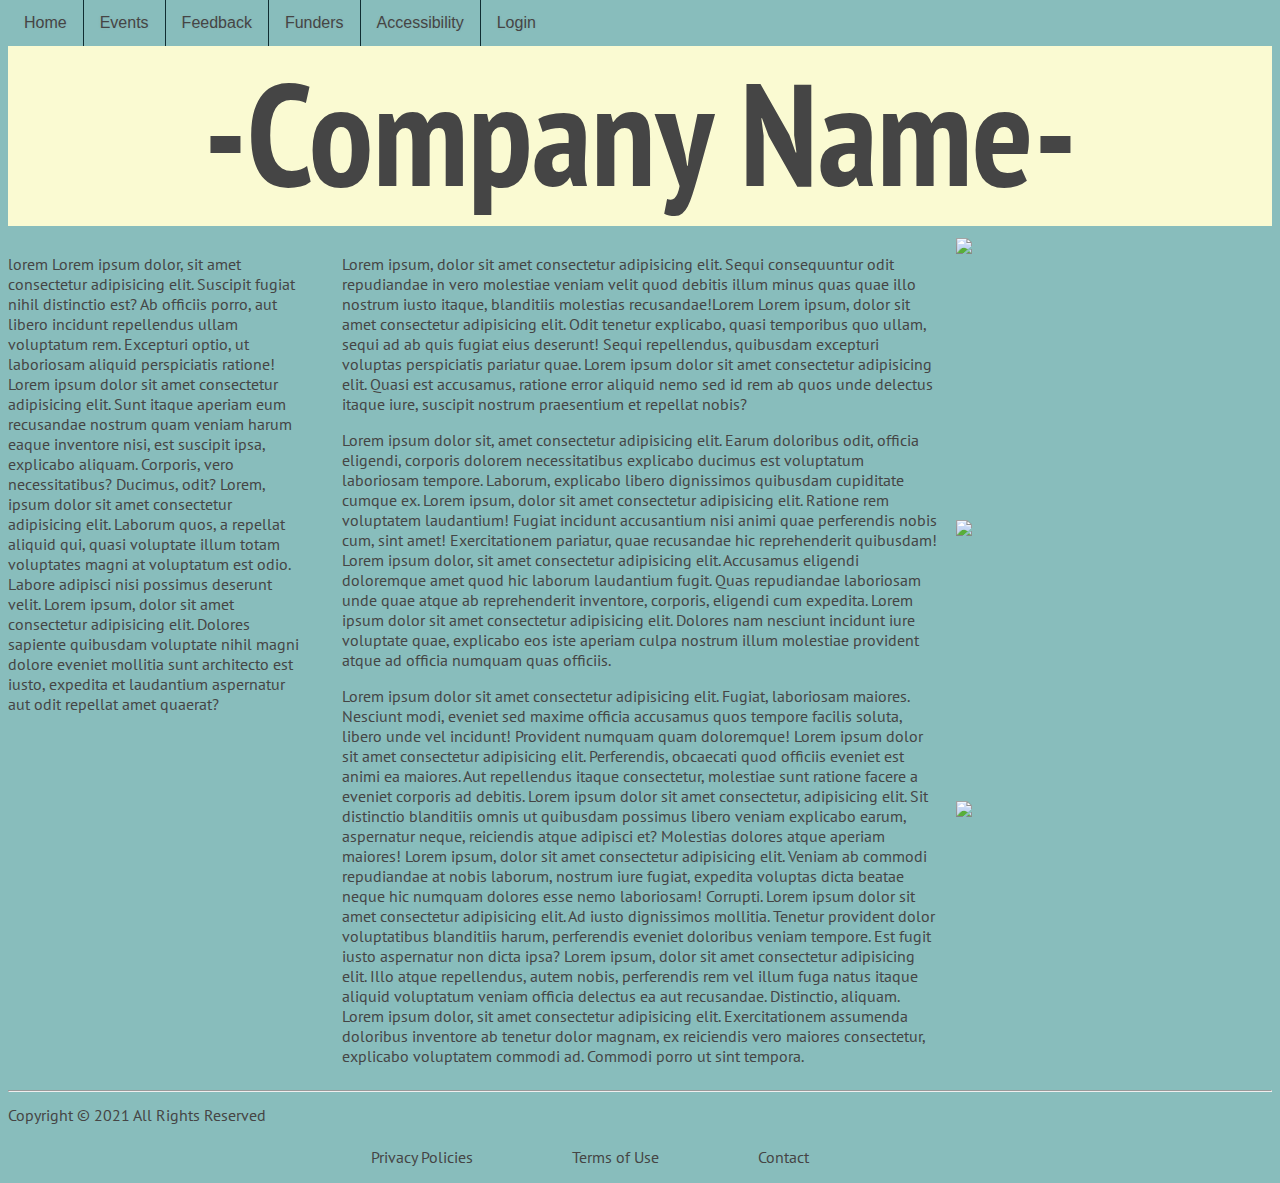
==== commit 8f36ce4d: "comments" ====
--- a/webdev/index.html
+++ b/webdev/index.html
@@ -1,48 +1,79 @@
 <!DOCTYPE html>
-<html lang="en">
-<head>
-    <title>Admin Login</title>
-    <link rel="stylesheet" href="style.css"/>
-    <script src="script.js"></script>
+<html>
+    <head>
+        <link rel="stylesheet" href="style.css"/>
+        <script src="script.js"></script>
+        <!--Fonts from Google Fonts-->
+        <style>
+          @import url('https://fonts.googleapis.com/css2?family=PT+Sans+Narrow&display=swap');
+        </style>
+        <style>
+          @import url('https://fonts.googleapis.com/css2?family=PT+Sans&display=swap');
+          </style>
 
-</head>
-<body class="adminlogin">
-    <ul>
-        <li><a href="index.html">Home</a></li>
-        <li><a href="events.html">Events</a></li>
-        <li><a href="feedback.html">Feedback</a></li>
-        <li><a href="funders.html">Funders</a></li>
-        <li><a href="access.html">Accessibility</a></li>
-        <li><a href="login.html">Login</a></li>
-    </ul>
-    <br>
-    <h1>Administrator Login</h1>
+    </head>
 
-    <!--The Login Box-->
-    <div class="login_container">
-        <p class="sign" align="center">Sign in</p>
-        <form class="loginform">
-            <input name="username" id="username" class="username" type="text" align="center" placeholder="Username">
-            <input name="password" id="password" class="password" type="password" align="center" placeholder="Password">
-            <a onclick=" return submitFunction();" class="submit" align="center">Sign in</a>
-            <p class="forgot" align="center"><a href="#">Forgot Password?</a></p>
-        </form>
-    </div>
+    <body>
+        <ul>
+            <li><a href="index.html">Home</a></li>
+            <li><a href="events.html">Events</a></li>
+            <li><a href="feedback.html">Feedback</a></li>
+            <li><a href="funders.html">Funders</a></li>
+            <li><a href="access.html">Accessibility</a></li>
+            <li><a href="login.html">Login</a></li>
+        </ul>
+        
 
+        
+        <br>
+        <div class="page-title">
+          <h1>-Company Name-</h1>
+        </div>
+        
+
+        <div class="grid-container">
+            <div class="main">
+              <p>Lorem ipsum, dolor sit amet consectetur adipisicing elit. Sequi consequuntur odit repudiandae in vero molestiae veniam velit quod debitis illum minus quas quae illo nostrum iusto itaque, blanditiis molestias recusandae!Lorem Lorem ipsum, dolor sit amet consectetur adipisicing elit. Odit tenetur explicabo, quasi temporibus quo ullam, sequi ad ab quis fugiat eius deserunt! Sequi repellendus, quibusdam excepturi voluptas perspiciatis pariatur quae. Lorem ipsum dolor sit amet consectetur adipisicing elit. Quasi est accusamus, ratione error aliquid nemo sed id rem ab quos unde delectus itaque iure, suscipit nostrum praesentium et repellat nobis? </p>
+              <p>Lorem ipsum dolor sit, amet consectetur adipisicing elit. Earum doloribus odit, officia eligendi, corporis dolorem necessitatibus explicabo ducimus est voluptatum laboriosam tempore. Laborum, explicabo libero dignissimos quibusdam cupiditate cumque ex. Lorem ipsum, dolor sit amet consectetur adipisicing elit. Ratione rem voluptatem laudantium! Fugiat incidunt accusantium nisi animi quae perferendis nobis cum, sint amet! Exercitationem pariatur, quae recusandae hic reprehenderit quibusdam! Lorem ipsum dolor, sit amet consectetur adipisicing elit. Accusamus eligendi doloremque amet quod hic laborum laudantium fugit. Quas repudiandae laboriosam unde quae atque ab reprehenderit inventore, corporis, eligendi cum expedita. Lorem ipsum dolor sit amet consectetur adipisicing elit. Dolores nam nesciunt incidunt iure voluptate quae, explicabo eos iste aperiam culpa nostrum illum molestiae provident atque ad officia numquam quas officiis.</p>
+              <p>Lorem ipsum dolor sit amet consectetur adipisicing elit. Fugiat, laboriosam maiores. Nesciunt modi, eveniet sed maxime officia accusamus quos tempore facilis soluta, libero unde vel incidunt! Provident numquam quam doloremque! Lorem ipsum dolor sit amet consectetur adipisicing elit. Perferendis, obcaecati quod officiis eveniet est animi ea maiores. Aut repellendus itaque consectetur, molestiae sunt ratione facere a eveniet corporis ad debitis. Lorem ipsum dolor sit amet consectetur, adipisicing elit. Sit distinctio blanditiis omnis ut quibusdam possimus libero veniam explicabo earum, aspernatur neque, reiciendis atque adipisci et? Molestias dolores atque aperiam maiores! Lorem ipsum, dolor sit amet consectetur adipisicing elit. Veniam ab commodi repudiandae at nobis laborum, nostrum iure fugiat, expedita voluptas dicta beatae neque hic numquam dolores esse nemo laboriosam! Corrupti. Lorem ipsum dolor sit amet consectetur adipisicing elit. Ad iusto dignissimos mollitia. Tenetur provident dolor voluptatibus blanditiis harum, perferendis eveniet doloribus veniam tempore. Est fugit iusto aspernatur non dicta ipsa? Lorem ipsum, dolor sit amet consectetur adipisicing elit. Illo atque repellendus, autem nobis, perferendis rem vel illum fuga natus itaque aliquid voluptatum veniam officia delectus ea aut recusandae. Distinctio, aliquam. Lorem ipsum dolor, sit amet consectetur adipisicing elit. Exercitationem assumenda doloribus inventore ab tenetur dolor magnam, ex reiciendis vero maiores consectetur, explicabo voluptatem commodi ad. Commodi porro ut sint tempora.</p>
+            </div>
+
+            <!--Images-->
+            <div class="right1">
+              <img src="img/engaged.jpg" class="seminar-img-exception">
+            </div>
+            <div class="right2">
+              <img src="img/language.jpg" class="seminar-img">
+            </div>
+            <div class="right3">
+              <img src="img/seminar.jpg"  class="seminar-img">
+            </div>
+            <div class="left">
+                <p>lorem Lorem ipsum dolor, sit amet consectetur adipisicing elit. Suscipit fugiat nihil distinctio est? Ab officiis porro, aut libero incidunt repellendus ullam voluptatum rem. Excepturi optio, ut laboriosam aliquid perspiciatis ratione! Lorem ipsum dolor sit amet consectetur adipisicing elit. Sunt itaque aperiam eum recusandae nostrum quam veniam harum eaque inventore nisi, est suscipit ipsa, explicabo aliquam. Corporis, vero necessitatibus? Ducimus, odit? Lorem, ipsum dolor sit amet consectetur adipisicing elit. Laborum quos, a repellat aliquid qui, quasi voluptate illum totam voluptates magni at voluptatum est odio. Labore adipisci nisi possimus deserunt velit. Lorem ipsum, dolor sit amet consectetur adipisicing elit. Dolores sapiente quibusdam voluptate nihil magni dolore eveniet mollitia sunt architecto est iusto, expedita et laudantium aspernatur aut odit repellat amet quaerat?</p>
+            </div>
+          </div>
+     
     <!-- Site footer -->
     <footer class="site-footer">
         <div>
-            <div class="row">
-        </div>
-        <hr>
+          <div class="row">
+          </div>
+          <hr>
         </div>
         <div>
-            <div class="row">
-                <div>
-                    <p class="copyright-text">Copyright &copy; 2021 All Rights Reserved</p>
-                </div>
+          <div class="row">
+            <div>
+              <p class="copyright-text">Copyright &copy; 2021 All Rights Reserved</p>
+              <div class="bottom-footer">
+                <p class="footer-link">Privacy Policies</p>
+                <p class="footer-link">Terms of Use</p>
+                <p class="footer-link">Contact</p>
+              </div>
             </div>
+          </div>
         </div>
     </footer>
-</body>
-</html>
+        
+        
+    </body>
+</html>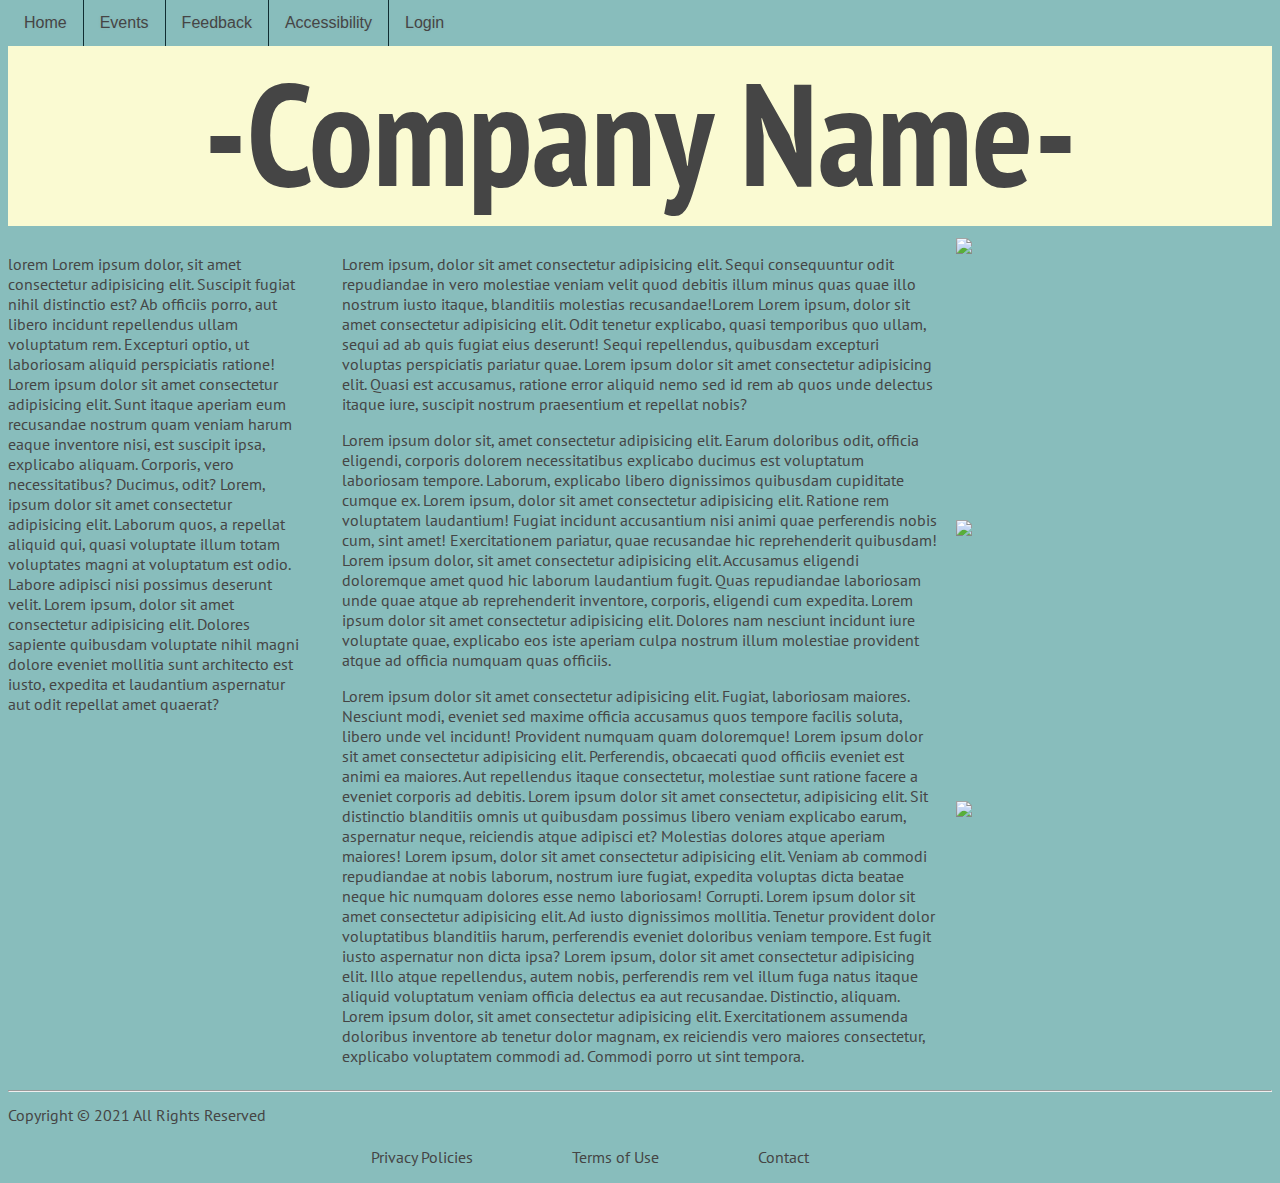
==== commit b2abb184: "removed funders tab" ====
--- a/webdev/index.html
+++ b/webdev/index.html
@@ -18,7 +18,6 @@
             <li><a href="index.html">Home</a></li>
             <li><a href="events.html">Events</a></li>
             <li><a href="feedback.html">Feedback</a></li>
-            <li><a href="funders.html">Funders</a></li>
             <li><a href="access.html">Accessibility</a></li>
             <li><a href="login.html">Login</a></li>
         </ul>
@@ -76,4 +75,4 @@
         
         
     </body>
-</html>+</html>
